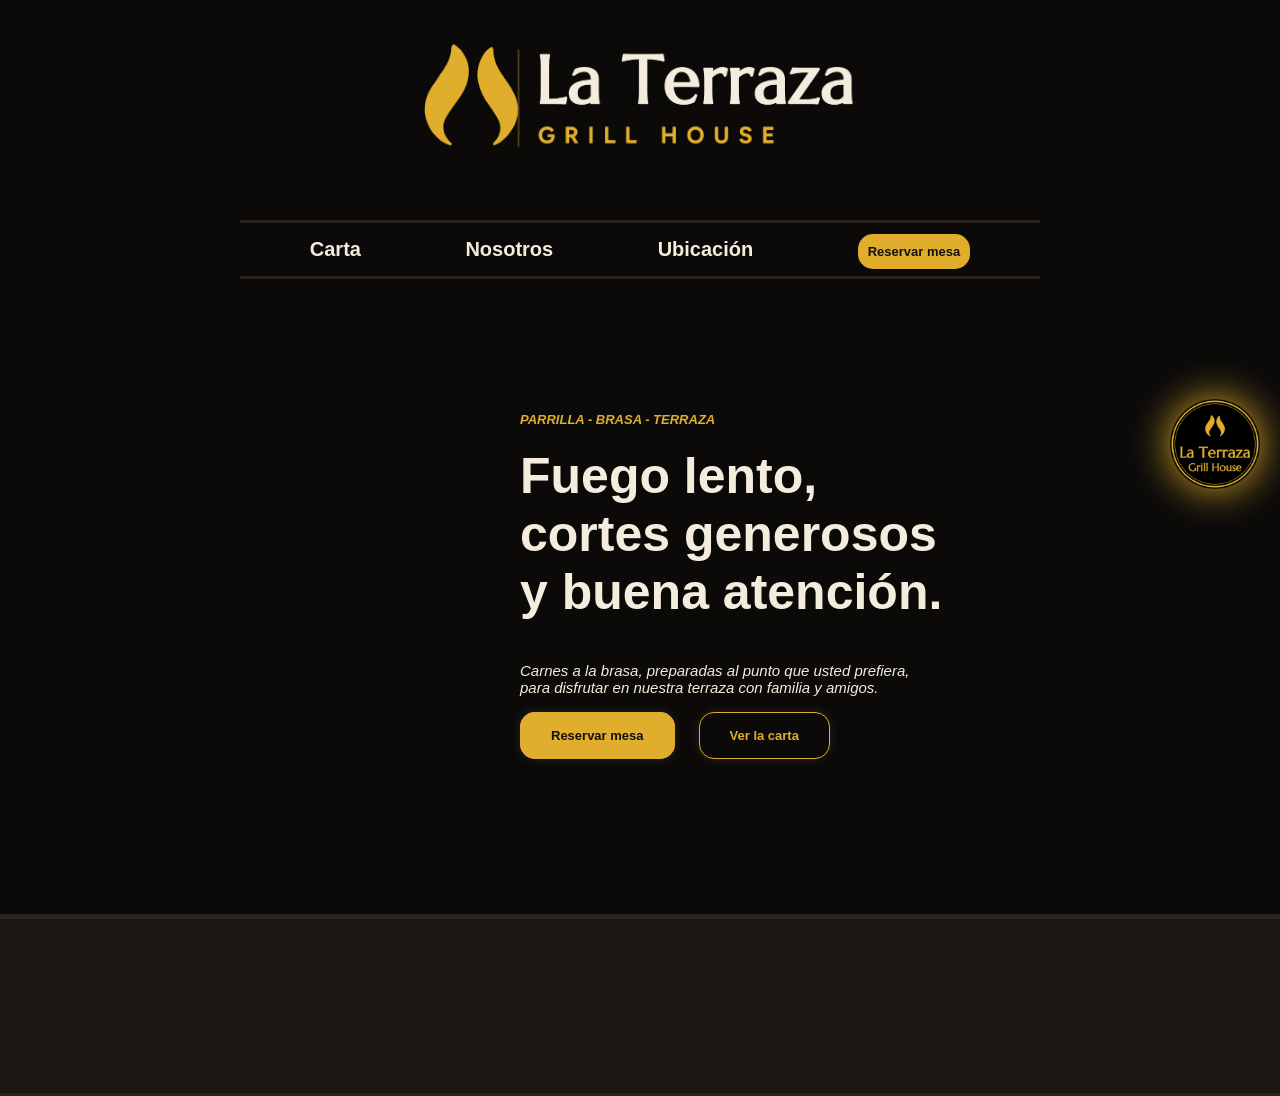
==== index.html @ 206c8b93 "Add files via upload" ====
<!DOCTYPE html>
<html lang="es">
    <head>
        <link rel="stylesheet" href="styles.css">
        <meta charset="UTF-8">
        <link rel="icon" type="image/png" href="../imagenes/png/favicon-512.png">
        <title>La Terraza</title>
    </head>
    <body>
        
        <div class="barra1">
            <img class="logo1" src="imagenes/png/logo-horizontal-para-fondo-oscuro.png">
        </div>

        <nav class="barra-principal">
        <a class="carta" href="../rutas-menu/carta.html">Carta</a>
        <a class="nosotros" href="../rutas-menu/nosotros.html">Nosotros</a>
        <a class="ubicacion" href="../rutas-menu/ubicacion.html">Ubicación</a>
        <a class="reserva" href="../rutas-menu/reserva.html">Reservar mesa</a>
        </nav>

        <section class="hero">
            <div class="textprin">
            <p class="parrilla">PARRILLA - BRASA - TERRAZA</p>
            <h1 class="textoh1">Fuego lento, cortes generosos y buena atención.</h1>
            <h2>Carnes a la brasa, preparadas al punto que usted prefiera, para disfrutar en nuestra terraza con familia y amigos.</h2>

            <div class="botones">
            <a class="reserva2" href="../rutas-menu/reserva.html">Reservar mesa</a>
            <a class="carta2" href="../rutas-menu/carta.html">Ver la carta</a>
            </div>
            </div>

            <div class="hero-imagen">
                <img class="logocentro" src="../imagenes/png/logo-principal-fondo-negro.png" alt="La Terraza Grill House">
            </div>
        </section>
            
        <div class="caja1">
            
        </div>
        
    </body>
</html>
---- styles.css ----
body {
    margin: 0;
    width: 100%;
    box-sizing: border-box;
    background: #0b0a09 ;
}

.barra1 {
    text-align: center;
    margin-top: 30px;
    margin-bottom: 50px;
}

.logo1 {
    width: 450px;
    padding: 0;
}

.barra-principal {
    font-family: sans-serif;
    margin: auto;
    text-align: center;
    width: 800px;
    padding: 15px 0 15px 0;
    border-top: solid #2a251c;
    border-bottom: solid #2a251c;
    
}

.carta {
    font-weight: bolder;
    text-decoration: none;
    margin-right: 100px;
    color: #f4ecdd;
    font-size: 20px;
    
}

.nosotros {
    font-weight: bolder;
    text-decoration: none;
    color: #f4ecdd;
    font-size: 20px;
}

.ubicacion {
    font-weight: bolder;
    text-decoration: none;
    margin-left: 100px;
    color: #f4ecdd;
    font-size: 20px;
}

.reserva {
    text-decoration: none;
    padding: 10px;
    font-weight: bolder;
    border-radius: 15px;
    color: #12100d;
    background-color: #e0ae2c;
    margin-left: 100px;
    font-size: 13px;
}


.textprin {
    margin: 0px 0px 70px 500px;
}

.parrilla {
    font-style: italic;
    width: 20vw;
    padding: 0;
    font-weight:bolder;
    font-size: 13px;
    font-family: sans-serif;
    color: #e0ae2c;
}

h2 {
    font-style: italic;
    max-width: 400px;
    width: 80vw;
    margin-bottom: 30px;
    font-size: 15px;
    font-weight: 100;
    color: #f4ecdd;
    font-family: sans-serif;
    text-align:left
}

.textoh1 {
    width: 80vw;
    max-width: 600px;
    text-align: left;
    font-size: 50px;
    margin-top: 20px;
    font-family: sans-serif;
    box-sizing: border-box;
    max-width: 450px;
    color: #f4ecdd;
}

.reserva2 {
    font-weight: bolder;
    font-family: sans-serif;
    text-decoration: none;
    box-shadow: 0 0 10px #2a251c;
    padding: 15px 30px;
    margin-right: 20px;
    border: solid 1px #e0ae2c;
    border-radius: 15px;
    color: #12100d;
    background-color: #e0ae2c;
    font-size: 13px;
}

.carta2 {
    font-weight: bolder;
    font-family: sans-serif;
    text-decoration: none;
    box-shadow: 0 0 10px #2a251c;
    padding: 15px 30px;
    border: solid 1px #e0ae2c;
    border-radius: 15px;
    color: #e0ae2c;
    background-color: #0b0a09;
    font-size: 13px;
}

.hero {
    display: grid;
    grid-template-columns: 1fr 1fr;
    align-items:start;
    gap: 200px;
    margin: 0;
    padding: 120px 20px 0px 20px;
}

.hero-imagen {
    display: flex-end;
    justify-content: center;
}

.hero-imagen img {
    filter: drop-shadow(0 0 20px #e0ae2c);
    width: 100%;
    max-width: 400px;
}

.caja1 {
    width: 100%;
    box-sizing: border-box;
    border-top: solid 5px #2a251c;
    border-bottom: solid #2a251c;
    margin-top: 100px;
    padding: 87px;
    background-color: #1a1712;
}
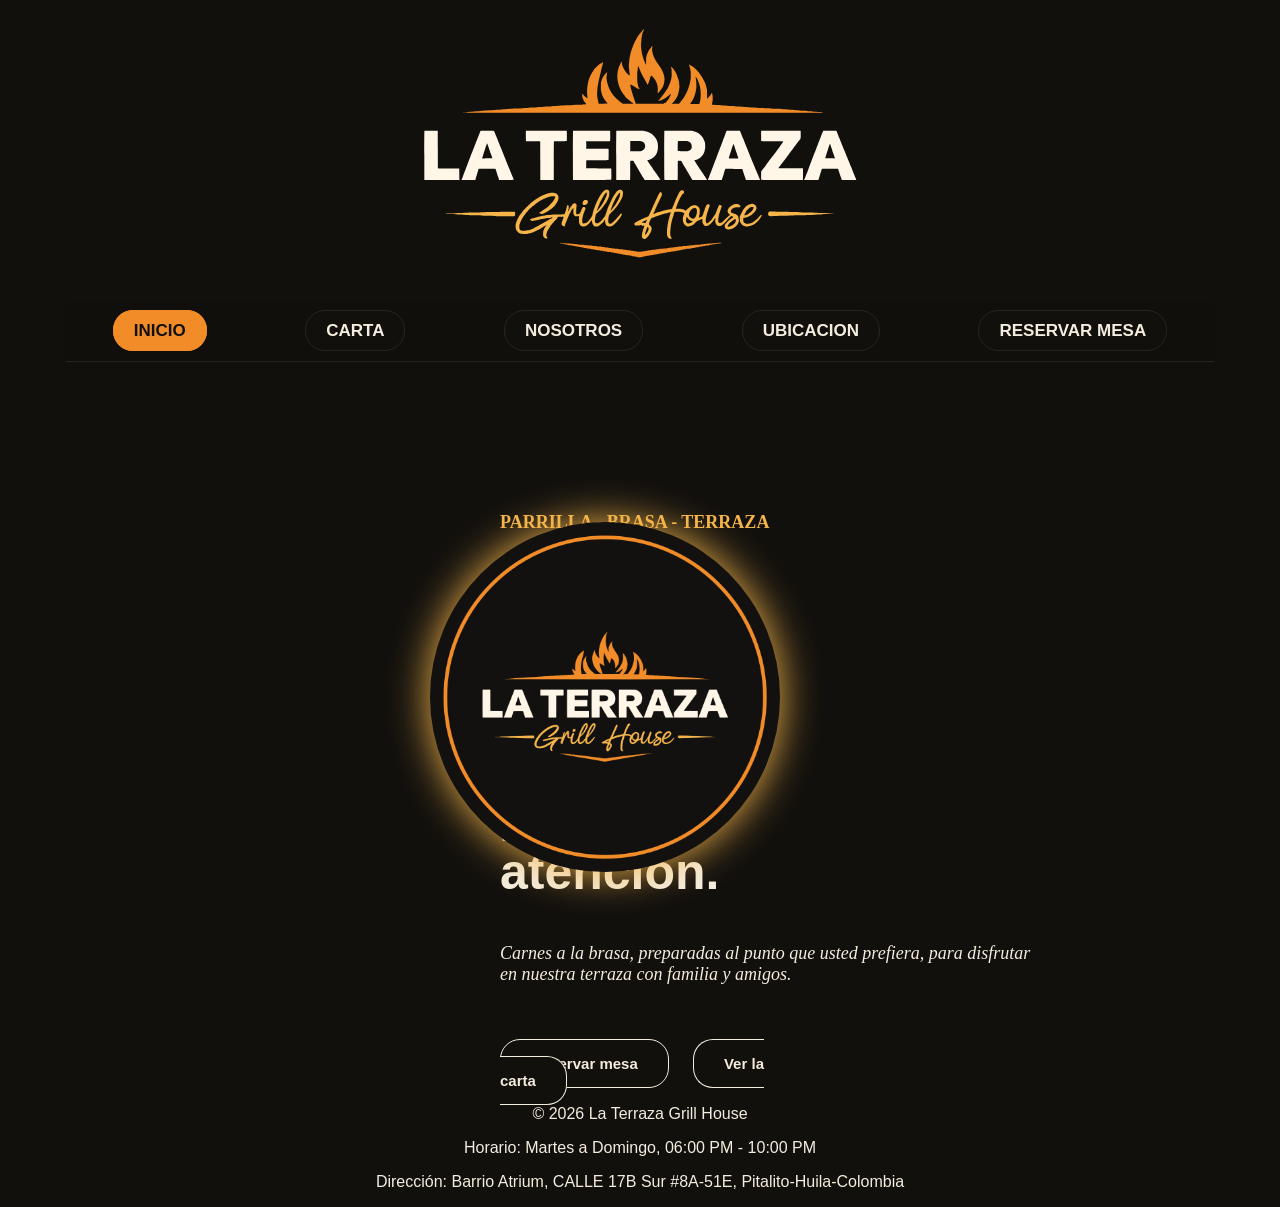
==== commit 4a4645e3: "mejoras al menu y barra de nav" ====
--- a/index.html
+++ b/index.html
@@ -1,44 +1,60 @@
-<!DOCTYPE html>
-<html lang="es">
-    <head>
-        <link rel="stylesheet" href="styles.css">
-        <meta charset="UTF-8">
-        <link rel="icon" type="image/png" href="../imagenes/png/favicon-512.png">
-        <title>La Terraza</title>
-    </head>
-    <body>
-        
-        <div class="barra1">
-            <img class="logo1" src="imagenes/png/logo-horizontal-para-fondo-oscuro.png">
-        </div>
-
-        <nav class="barra-principal">
-        <a class="carta" href="../rutas-menu/carta.html">Carta</a>
-        <a class="nosotros" href="../rutas-menu/nosotros.html">Nosotros</a>
-        <a class="ubicacion" href="../rutas-menu/ubicacion.html">Ubicación</a>
-        <a class="reserva" href="../rutas-menu/reserva.html">Reservar mesa</a>
-        </nav>
-
-        <section class="hero">
-            <div class="textprin">
-            <p class="parrilla">PARRILLA - BRASA - TERRAZA</p>
-            <h1 class="textoh1">Fuego lento, cortes generosos y buena atención.</h1>
-            <h2>Carnes a la brasa, preparadas al punto que usted prefiera, para disfrutar en nuestra terraza con familia y amigos.</h2>
-
-            <div class="botones">
-            <a class="reserva2" href="../rutas-menu/reserva.html">Reservar mesa</a>
-            <a class="carta2" href="../rutas-menu/carta.html">Ver la carta</a>
-            </div>
-            </div>
-
-            <div class="hero-imagen">
-                <img class="logocentro" src="../imagenes/png/logo-principal-fondo-negro.png" alt="La Terraza Grill House">
-            </div>
-        </section>
-            
-        <div class="caja1">
-            
-        </div>
-        
-    </body>
+<!DOCTYPE html>
+<html lang="es">
+    <head>
+        <meta charset="UTF-8">
+        <meta name="viewport" content="width=device-width, initial-scale=1.0">
+        <link rel="stylesheet" href="styles.css">
+        <link rel="icon" type="image/png" href="../imagenes/png/favicon-512.png">
+        <title>La Terraza</title>
+    </head>
+    <body>
+        
+        <!--LOGO ENCABEZADO-->
+        <header class="logo">
+            <div class="logo__principal">
+                <img class="logo__imagen" src="imagenes/fotos/logo.svg" alt="logo terraza grill house">
+            </div>
+        </header>
+
+        <!--MENU DE NAVEGACION-->
+        <nav class="menu">
+            <div class="menu__navegacion">
+                <a class="menu__link menu__link--activo" href="index.html">INICIO</a>
+                <a class="menu__link" href="../rutas-menu/carta.html">CARTA</a>
+                <a class="menu__link" href="../rutas-menu/nosotros.html">NOSOTROS</a>
+                <a class="menu__link" href="../rutas-menu/ubicacion.html">UBICACION</a>
+                <a class="menu__link menu__link--reserva" href="../rutas-menu/reserva.html">RESERVAR MESA</a>
+
+            </div>
+        </nav>
+
+
+        <!--CONTENIDO PRINCIPAL-->
+        <main>
+            <!--carta de presentación-->
+        <div class="card"> 
+            <section class="card__bienvenida">
+                    <p class="card__notas">PARRILLA - BRASA - TERRAZA</p>
+                    <h1 class="card__titulo">Fuego lento,
+cortes generosos 
+y buena atención.</h1>
+                    <p class="card__descripcion">Carnes a la brasa, preparadas al punto que usted prefiera, para disfrutar en nuestra terraza con familia y amigos.</p>
+                    <img class="card__imagen" src="imagenes/fotos/Foto de perfil para redes@2x.png" alt="La Terraza Grill House">
+
+                    <div class="card__link">
+                        <a class="card__link--reserva" href="../rutas-menu/reserva.html">Reservar mesa</a>
+                        <a class="card__link--carta" href="../rutas-menu/carta.html">Ver la carta</a>
+                        </div>
+            </section>
+        </div>
+        </main>
+
+        <!--PIE DE PAGINA-->
+        <footer>
+            <p>&copy; 2026  La Terraza Grill House</p>
+            <p>Horario: Martes a Domingo, 06:00 PM - 10:00 PM</p>
+            <p>Dirección: Barrio Atrium, CALLE 17B Sur #8A-51E, Pitalito-Huila-Colombia</p>
+        </footer>
+        
+    </body>
 </html>
--- a/styles.css
+++ b/styles.css
@@ -1,162 +1,238 @@
-body {
-    margin: 0;
-    width: 100%;
-    box-sizing: border-box;
-    background: #0b0a09 ;
-}
-
-.barra1 {
-    text-align: center;
-    margin-top: 30px;
-    margin-bottom: 50px;
-}
-
-.logo1 {
-    width: 450px;
-    padding: 0;
-}
-
-.barra-principal {
-    font-family: sans-serif;
-    margin: auto;
-    text-align: center;
-    width: 800px;
-    padding: 15px 0 15px 0;
-    border-top: solid #2a251c;
-    border-bottom: solid #2a251c;
-    
-}
-
-.carta {
-    font-weight: bolder;
-    text-decoration: none;
-    margin-right: 100px;
-    color: #f4ecdd;
-    font-size: 20px;
-    
-}
-
-.nosotros {
-    font-weight: bolder;
-    text-decoration: none;
-    color: #f4ecdd;
-    font-size: 20px;
-}
-
-.ubicacion {
-    font-weight: bolder;
-    text-decoration: none;
-    margin-left: 100px;
-    color: #f4ecdd;
-    font-size: 20px;
-}
-
-.reserva {
-    text-decoration: none;
-    padding: 10px;
-    font-weight: bolder;
-    border-radius: 15px;
-    color: #12100d;
-    background-color: #e0ae2c;
-    margin-left: 100px;
-    font-size: 13px;
-}
-
-
-.textprin {
-    margin: 0px 0px 70px 500px;
-}
-
-.parrilla {
-    font-style: italic;
-    width: 20vw;
-    padding: 0;
-    font-weight:bolder;
-    font-size: 13px;
-    font-family: sans-serif;
-    color: #e0ae2c;
-}
-
-h2 {
-    font-style: italic;
-    max-width: 400px;
-    width: 80vw;
-    margin-bottom: 30px;
-    font-size: 15px;
-    font-weight: 100;
-    color: #f4ecdd;
-    font-family: sans-serif;
-    text-align:left
-}
-
-.textoh1 {
-    width: 80vw;
-    max-width: 600px;
-    text-align: left;
-    font-size: 50px;
-    margin-top: 20px;
-    font-family: sans-serif;
-    box-sizing: border-box;
-    max-width: 450px;
-    color: #f4ecdd;
-}
-
-.reserva2 {
-    font-weight: bolder;
-    font-family: sans-serif;
-    text-decoration: none;
-    box-shadow: 0 0 10px #2a251c;
-    padding: 15px 30px;
-    margin-right: 20px;
-    border: solid 1px #e0ae2c;
-    border-radius: 15px;
-    color: #12100d;
-    background-color: #e0ae2c;
-    font-size: 13px;
-}
-
-.carta2 {
-    font-weight: bolder;
-    font-family: sans-serif;
-    text-decoration: none;
-    box-shadow: 0 0 10px #2a251c;
-    padding: 15px 30px;
-    border: solid 1px #e0ae2c;
-    border-radius: 15px;
-    color: #e0ae2c;
-    background-color: #0b0a09;
-    font-size: 13px;
-}
-
-.hero {
-    display: grid;
-    grid-template-columns: 1fr 1fr;
-    align-items:start;
-    gap: 200px;
-    margin: 0;
-    padding: 120px 20px 0px 20px;
-}
-
-.hero-imagen {
-    display: flex-end;
-    justify-content: center;
-}
-
-.hero-imagen img {
-    filter: drop-shadow(0 0 20px #e0ae2c);
-    width: 100%;
-    max-width: 400px;
-}
-
-.caja1 {
-    width: 100%;
-    box-sizing: border-box;
-    border-top: solid 5px #2a251c;
-    border-bottom: solid #2a251c;
-    margin-top: 100px;
-    padding: 87px;
-    background-color: #1a1712;
-}
-
-
-
+/* INICIO */
+body {
+    margin: 0;
+    background: #12100d;
+}
+
+/*LOGO PRINCIPAL */
+
+.logo {
+    width: 100%;
+    margin-top: 20px;
+    padding: 0px 0px 30px;
+    position: relative;
+    background-color: #12100d;
+    display: flex;
+    justify-content: center;
+}
+
+
+.logo__imagen {
+    width: 450px;
+    padding: 0;
+}
+
+
+/* MENU DE NAVEGACION */
+
+
+.menu {
+    font-family: sans-serif;
+    position: sticky;
+    top:0;
+    display: flex;
+    justify-content: center;
+}
+
+.menu__navegacion {
+    max-width: 100%;
+    padding: 20px 0 20px 0;
+    background: #12100df9;
+    border-bottom: 1px solid #2a251c;
+    
+}
+
+
+.menu__link {
+    text-decoration: none;
+    font-weight: bolder;
+    font-size: 17px;
+    margin: 47px;
+    padding: 10px 20px;
+    background-color: #12100d;
+    color: #f4ecdd;
+    border: 1px solid #2a251c;
+    border-radius: 20px;
+    display: inline;    
+}
+
+.menu__link--reserva {
+    background-color: #12100d;
+}
+.menu__link:hover {
+    color: #FFF6E8;
+    border: 1px solid #FFF6E8;
+    
+}
+
+.menu__link--activo {
+    border: 1px solid #F28C28;
+    color: #12100d;
+    background-color: #F28C28;
+}
+
+.menu__link--activo:hover {
+    border: 1px solid #F28C28;
+    color: #12100d;
+}
+
+
+/* CARTA DE PRESENTACION */
+.card {
+    margin: 100px 500px 0px 500px;
+}
+
+
+.card__bienvenida {
+    margin-top: 150px;
+    position: relative;
+}
+
+
+.card__notas {
+    margin: 0;
+    font-weight:bolder;
+    font-size: 18px;
+    color: #F5B54A;
+}
+
+
+.card__titulo {
+    white-space: pre-wrap;
+    margin-top: 20px;
+    font-size: 50px;
+    font-family: sans-serif;
+    color: #f4ecdd;
+}
+
+
+.card__descripcion {
+    margin-top: 20px;
+    width: 550px;
+    font-size: 18px;
+    font-weight: 100;
+    font-style: italic;
+    color: #f4ecdd;
+    
+}
+
+
+.card__imagen {
+    filter: drop-shadow(0 0 20px #F5B54A);
+    width: 350px;
+    border-radius: 200px;
+    position: absolute;
+    right: 0;
+    top: 10px;
+}
+
+
+
+.card__link {
+    font-family: 'Lucida Sans', 'Lucida Sans Regular', 'Lucida Grande', 'Lucida Sans Unicode', Geneva, Verdana, sans-serif;
+    width: 100%;
+    font-weight: bolder;
+    font-size: 15px;
+    margin-top: 70px;
+}
+
+.card__link--reserva {
+    text-decoration: none;
+    padding: 15px 30px;
+    margin-right: 20px;
+    border: 1px solid #f4ecdd;
+    border-radius: 20px;
+    background-color: #12100d;
+    color: #f4ecdd;
+    
+}
+
+.card__link--carta {
+    text-decoration: none;
+    padding: 15px 30px;
+    border: 1px solid #f4ecdd;
+    border-radius: 20px;
+    background-color: #12100d;
+    color: #f4ecdd;
+}
+
+
+.card__link--reserva:hover {
+    border: 0;
+    color: #12100d;
+    background-color: #F28C28;
+}
+
+.card__link--carta:hover {
+    border: 0;
+    color: #12100d;
+    background-color: #F28C28;
+}
+
+
+/* PIE DE PAGINA */
+footer {
+    font-family: 'Gill Sans', 'Gill Sans MT', Calibri, 'Trebuchet MS', sans-serif;
+    color: #f4ecde;
+    text-align: center;
+
+}
+
+
+
+
+/* CARTA DE PRODUCTOS */
+
+.productos {
+    text-align: center;
+    margin: 100px 400px 100px 400px;
+}
+
+.productos__item {
+    padding: 50px;
+    display: inline-block;
+}
+
+.productos__imagen {
+    width: 300px;
+}
+
+.contenido {
+    color: #f4ecdd;
+    font-size: 20px;
+}
+
+
+/* SOBRE NOSOTROS */
+
+.nosotros {
+    font-family: 'Lucida Sans', 'Lucida Sans Regular', 'Lucida Grande', 'Lucida Sans Unicode', Geneva, Verdana, sans-serif;
+    width: 100%;
+    display: flex;
+    justify-content: center;
+}
+
+
+.nosotros__informacion {
+    border: 15px solid #2a251c;
+    box-shadow: 0 20px 20px #000;
+    padding: 30px;
+    border-style: double;
+    width: 800px;
+    margin-top: 100px;
+    
+}
+
+.nosotros__titulo {
+    color: #e0ae2c;
+
+}
+
+.nosotros__descripcion {
+    color: #f4ecdd;
+    white-space: pre-wrap;
+}
+
+.nosotros__descripcion--centrado {
+    text-align: center;
+}
